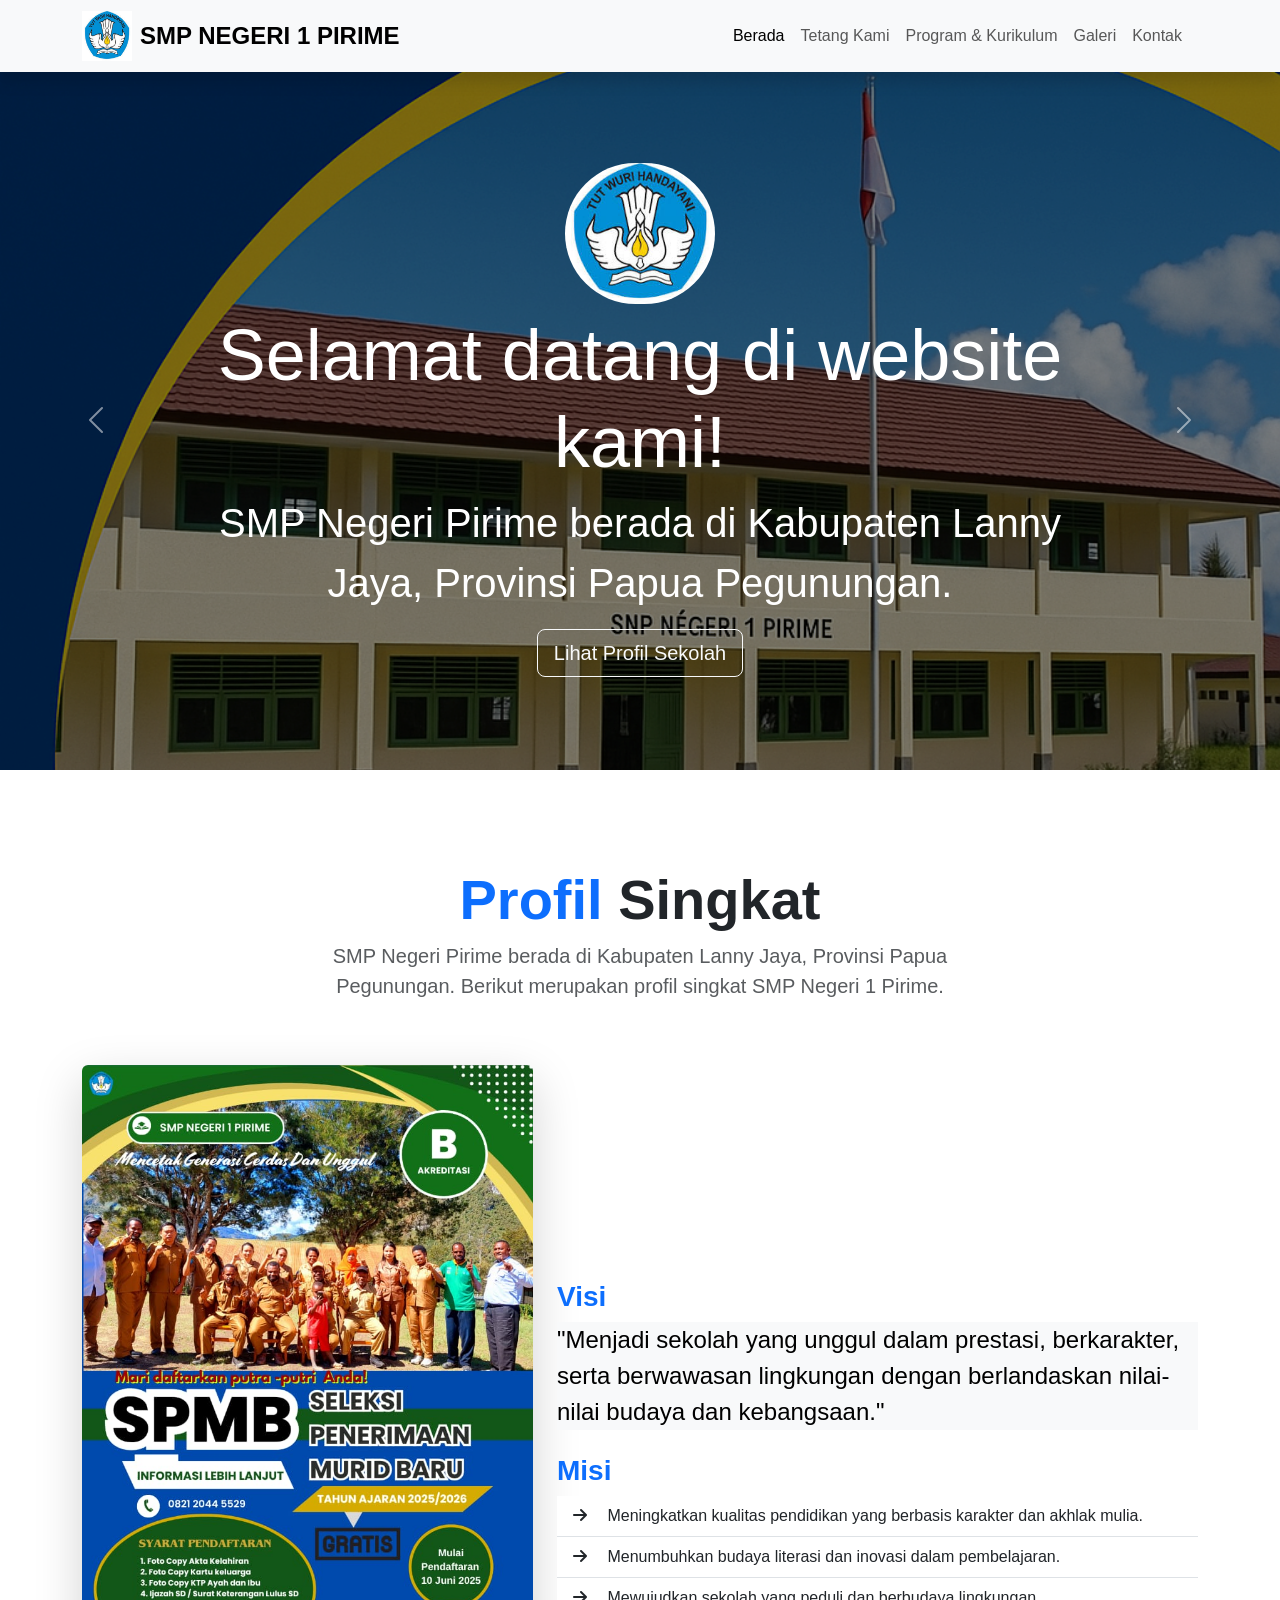
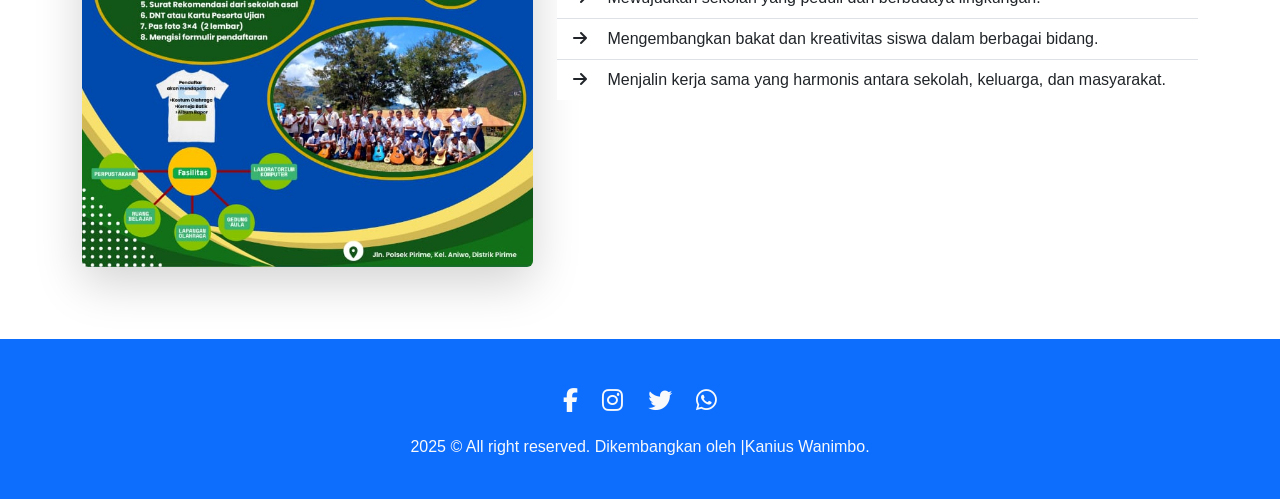
==== index.html @ 7bc3d853 "Menambahkan file index.html" ====
<!doctype html>
<html lang="en">

<head>
  <meta charset="utf-8">
  <meta name="viewport" content="width=device-width, initial-scale=1">
  <title>SMP NEGERI 1 PIRIME</title>

  <!-- Bootstrap -->
  <link href="https://cdn.jsdelivr.net/npm/bootstrap@5.3.3/dist/css/bootstrap.min.css" rel="stylesheet"
    crossorigin="anonymous">

  <!-- Bootstrap Icons -->
  <link href="https://cdn.jsdelivr.net/npm/bootstrap-icons@1.10.5/font/bootstrap-icons.css" rel="stylesheet">

  <!-- Font Awesome -->
  <link href="https://cdnjs.cloudflare.com/ajax/libs/font-awesome/6.5.0/css/all.min.css" rel="stylesheet">

  <!-- Custom CSS -->
  <link rel="stylesheet" href="css/style.css">

  <style>
    body {
      padding: 0;
      margin: 0;
      background-color: white;
    }

    .card {
      transition: transform 0.3s ease, box-shadow 0.3s ease;
    }

    .card:hover {
      transform: scale(1.05);
      box-shadow: 0 10px 20px rgba(0, 0, 0, 0.2);
    }

    .sosmed {
      text-align: center;
      margin-top: 20px;
    }

    .sosmed a {
      margin: 0 10px;
      font-size: 24px;
      color: rgb(170, 166, 166);
      transition: transform 0.3s ease, color 0.3s ease;
      animation: floating 3s ease-in-out infinite;
    }

    @keyframes floating {
      0% {
        transform: translateY(0px);
      }

      50% {
        transform: translateY(-8px);
      }

      100% {
        transform: translateY(0px);
      }
    }

    .carousel-caption h3,
    .carousel-caption p,
    .carousel-caption button {
      animation: fadeInUp 1s ease-in-out;
    }

    @keyframes fadeInUp {
      0% {
        opacity: 0;
        transform: translateY(20px);
      }

      100% {
        opacity: 1;
        transform: translateY(0);
      }
    }

    .img-fluid {
      animation: zoomIn 1.5s ease;
    }

    @keyframes zoomIn {
      from {
        transform: scale(0.9);
        opacity: 0;
      }

      to {
        transform: scale(1);
        opacity: 1;
      }
    }

    .sosmed {
      text-align: center;
      margin-top: 20px;
    }

    .sosmed a {
      margin: 0 10px;
      font-size: 24px;
      color: rgb(170, 166, 166);
      transition: transform 0.3s ease, color 0.3s ease;
      animation: floating 3s ease-in-out infinite;
    }

    .sosmed :hover {
      transform: scale(1.2);
      color: #07197e;
    }
  </style>
</head>

<body>
  <!-- Navbar -->
  <nav class="navbar navbar-expand-lg bg-light shadow fixed-top">
    <div class="container">
      <img src="images/logo/logo.jpg" alt="Logo" width="50" height="50" class="d-inline-block align-text-top">
      <a class="navbar-brand fw-bold fs-4 p-2" href="#">SMP NEGERI 1 PIRIME</a>
      <button class="navbar-toggler" type="button" data-bs-toggle="collapse" data-bs-target="#navbarNav"
        aria-controls="navbarNav" aria-expanded="false" aria-label="Toggle navigation">
        <span class="navbar-toggler-icon"></span>
      </button>

      <div class="collapse navbar-collapse" id="navbarNav">
        <ul class="navbar-nav ms-auto p-2">
          <li class="nav-item"><a class="nav-link active" href="index.html">Berada</a></li>
          <li class="nav-item"><a class="nav-link" href="tetang-kami.html">Tetang Kami</a></li>
          <li class="nav-item"><a class="nav-link" href="program.html">Program & Kurikulum</a></li>
          <li class="nav-item"><a class="nav-link" href="galeri.html">Galeri</a></li>
          <li class="nav-item"><a class="nav-link" href="kontak.html">Kontak</a></li>
        </ul>
      </div>
    </div>
  </nav>

  <!-- Carousel -->
  <div id="carouselExampleControlsNoTouching" class="carousel slide" data-bs-touch="false">
    <div class="carousel-inner">
      <div class="carousel-item active position-relative">
        <img src="images/bg/smp.png" class="d-block w-100" alt="Belajar" style="filter: brightness(50%);">
        <div class="carousel-caption d-flex flex-column align-items-center justify-content-center">
          <img src="images/logo/logo.jpg" alt="Logo" class="mb-2"
            style="width: 150px; height: 150px; border-radius: 100px;">
          <h3 class="display-2">Selamat datang di website kami!</h3>
          <p class="fs-1">SMP Negeri Pirime berada di Kabupaten Lanny Jaya, Provinsi Papua Pegunungan.</p>
          <a href="tetang-kami.html" class="btn btn-lg btn-outline-light">Lihat Profil Sekolah</a>
        </div>
      </div>
      <!-- carousel-item end -->
      <div class="carousel-item position-relative">
        <img src="images/bg/bg-1.jpg" class="d-block w-100" alt="Belajar" style="filter: brightness(50%);">
        <div class="carousel-caption d-flex flex-column align-items-center justify-content-center">
          <img src="images/bg/siswa-smp-sd.png" alt="Logo" class="mb-2" style="width: 150px; height: 150px;">
          <h3 class="display-2">Pendaftaran Peserta Didik Baru</h3>
          <p class="fs-1">Kami membuka pendaftaran peserta didik baru secara online. Silahkan klik tombol "Daftar
            Sekarang" untuk melengkapi biodata calon peserta didik baru.</p>
          <a href="ppdb1.html" class="btn btn-lg btn-outline-light">Daftar Sekarang</a>
        </div>
      </div>
      <!-- carousel-item end -->
    </div>
    <button class="carousel-control-prev" type="button" data-bs-target="#carouselExampleControlsNoTouching"
      data-bs-slide="prev"><span class="carousel-control-prev-icon" aria-hidden="true"></span><span
        class="visually-hidden">Previous</span></button>
    <button class="carousel-control-next" type="button" data-bs-target="#carouselExampleControlsNoTouching"
      data-bs-slide="next"><span class="carousel-control-next-icon" aria-hidden="true"></span><span
        class="visually-hidden">Next</span></button>
  </div>

  <!-- Profil -->
  <section id="profil" class="container pt-5">
    <div class="row">
      <div class="col-lg-8 mx-auto text-center my-5">

        <h3 class="display-4 text-center fw-bold text-primary">Profil <span class="text-dark">Singkat</span></h3>
        <p class="text-muted fs-5">SMP Negeri Pirime berada di Kabupaten Lanny Jaya, Provinsi Papua Pegunungan. Berikut
          merupakan profil singkat SMP Negeri 1 Pirime.</p>

      </div>
    </div>
    <div class="row text-center">
      <div class="col-12">

        <div class="row align-items-center">
          <div class="col-12 col-lg-5">
            <img src="images/logo/bg fromulir.jpg" class="img-fluid mb-4 rounded shadow-lg" alt="sekolah">
          </div>
          <div class="col-12 col-lg-7 text-start">
            <h3 class="fw-bold text-primary mt-4">Visi</h3>
            <p class="text-bg-light fs-4">"Menjadi sekolah yang unggul dalam prestasi, berkarakter, serta berwawasan
              lingkungan dengan berlandaskan nilai-nilai budaya dan kebangsaan."</p>
            <h3 class="fw-bold text-primary mt-4">Misi</h3>
            <ul class="list-group list-group-flush">
              <li class="list-group-item"><i class="fas fa-arrow-right me-3"></i> Meningkatkan kualitas pendidikan yang
                berbasis karakter dan akhlak mulia.
              </li>
              <li class="list-group-item"><i class="fas fa-arrow-right me-3"></i> Menumbuhkan budaya literasi dan
                inovasi dalam pembelajaran.</li>
              <li class="list-group-item"><i class="fas fa-arrow-right me-3"></i> Mewujudkan sekolah yang peduli dan
                berbudaya lingkungan.</li>
              <li class="list-group-item"><i class="fas fa-arrow-right me-3"></i> Mengembangkan bakat dan kreativitas
                siswa dalam berbagai bidang.</li>
              <li class="list-group-item"><i class="fas fa-arrow-right me-3"></i> Menjalin kerja sama yang harmonis
                antara sekolah, keluarga, dan masyarakat.
              </li>
            </ul>

          </div>
        </div>
      </div>
    </div>

  </section>

  <!-- Footer -->
  <footer class="bg-primary mt-5 py-4">
    <div class="sosmed">
      <a href="https://facebook.com" target="_blank" class="text-light"><i class="fab fa-facebook-f"></i></a>
      <a href="https://instagram.com" target="_blank" class="text-light"><i class="fab fa-instagram"></i></a>
      <a href="https://twitter.com" target="_blank" class="text-light"><i class="fab fa-twitter"></i></a>
      <a href="https://wa.me/6281234567890" target="_blank" class="text-light"><i class="fab fa-whatsapp"></i></a>
    </div>
    <p class="footer text-center text-light mt-3">2025 &copy; All right reserved. Dikembangkan oleh |Kanius Wanimbo.
    </p>
  </footer>
  <!-- Bootstrap JS -->
  <script src="https://cdn.jsdelivr.net/npm/bootstrap@5.3.3/dist/js/bootstrap.bundle.min.js"
    crossorigin="anonymous"></script>
</body>

</html>
---- css/style.css ----
* {
  margin: 0;
  padding: 0;
  box-sizing: border-box;
  font-family: "Poppins", sans-serif;
}
.carousel-inner img {
  width: 100%; /* Memastikan gambar memenuhi lebar carousel */
  height: 700px; /* Menetapkan tinggi gambar agar seragam */
  object-fit: cover; /* Memastikan gambar tetap proporsional dan tidak terdistorsi */
}

.carousel {
  margin-top: 70px; /* Menyesuaikan jarak dari navbar */
}

.carousel-caption {
  position: absolute; /* Menetapkan posisi absolut */
  top: 50%; /* Menetapkan posisi atas */
  transform: translateY(-50%); /* Menetapkan posisi vertikal */
}

/* Memberikan jarak atas dan bawah antar elemen */
label,
h3 {
  display: block;
  margin-bottom: 8px;
}

/* Menyesuaikan tampilan input dan select */
input,
select {
  width: 100%;
  padding: 10px;
  border: 1px solid #ddd;
  border-radius: 5px;
  margin-bottom: 15px; /* Jarak bawah antar input */
}

/* Menambah jarak atas pada form */
.form-row {
  display: flex;
  gap: 30px;
  margin-top: 20px;
}

/* Mengatur jarak pada tombol */
.form-footer {
  text-align: center;
  margin-top: 30px;
}

/* Responsif untuk layar kecil */
@media (max-width: 768px) {
  .form-row {
    flex-direction: column;
  }
}

/* sosmet */
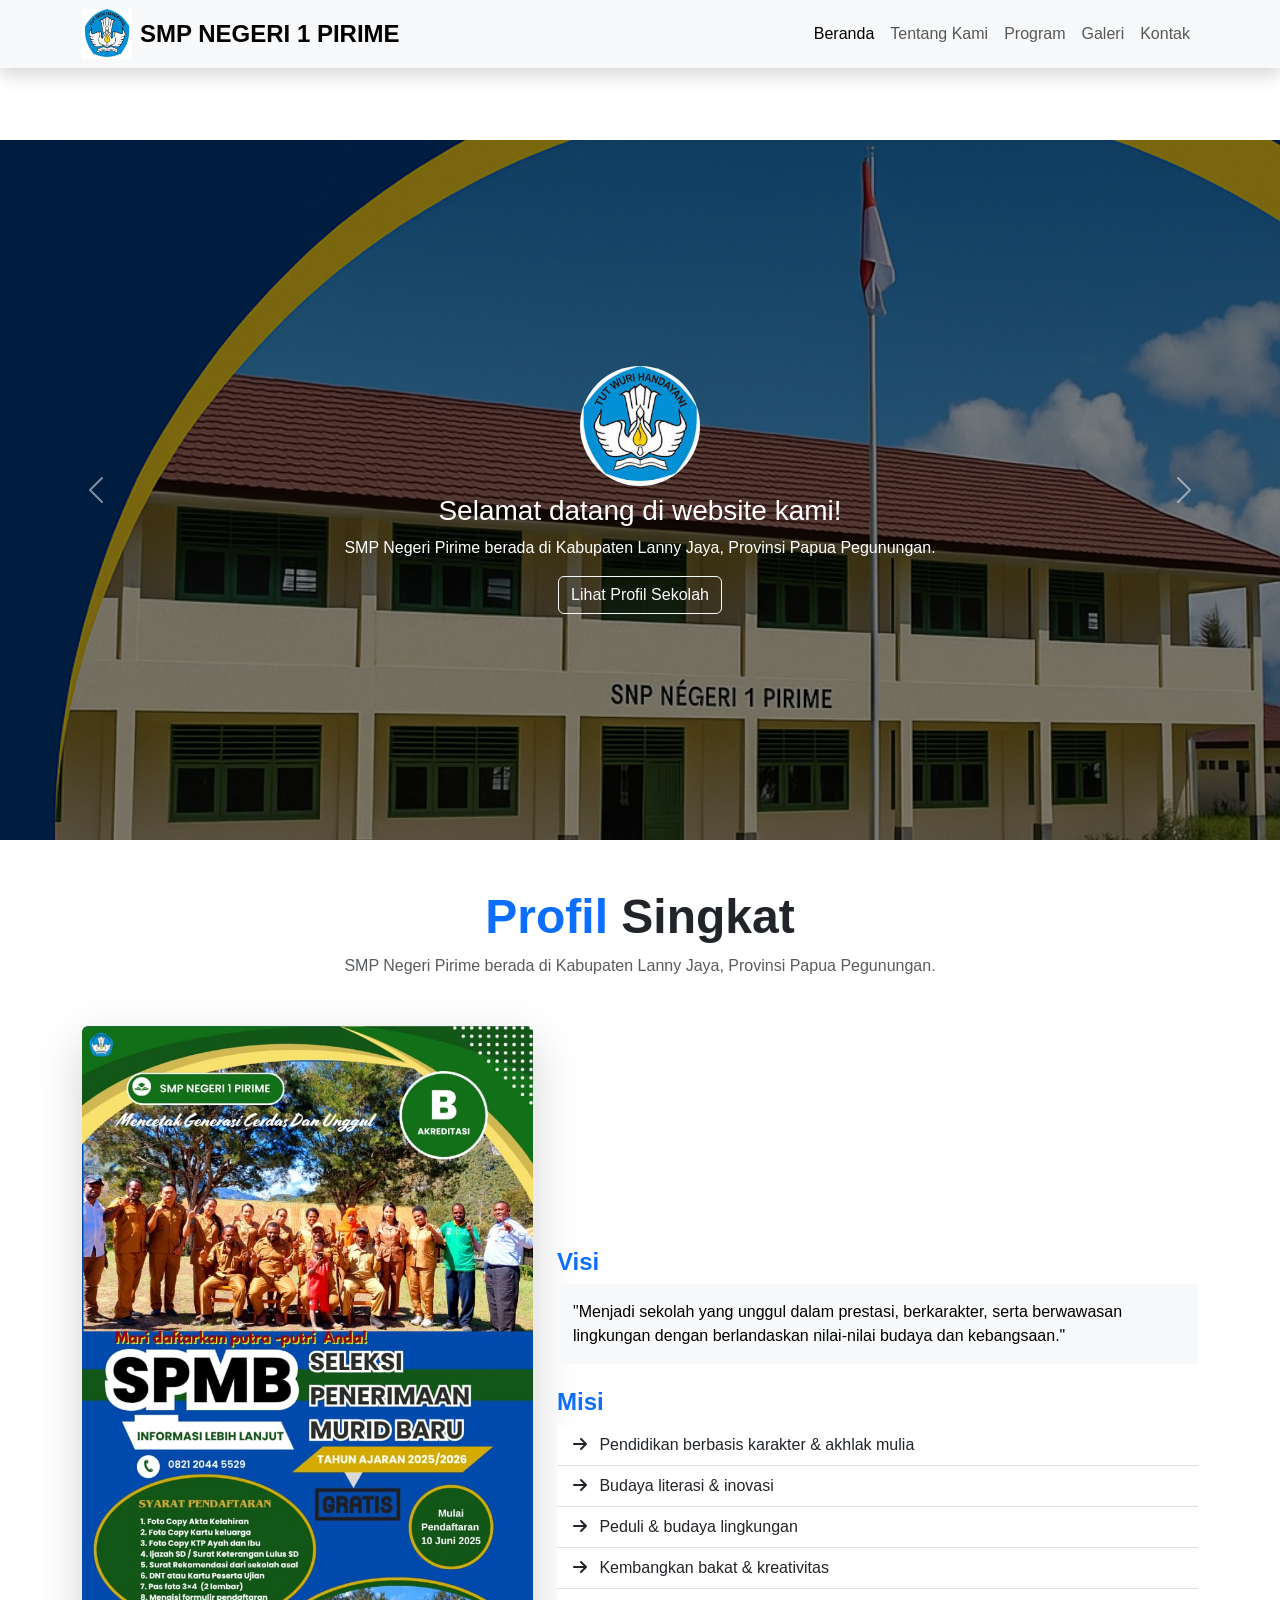
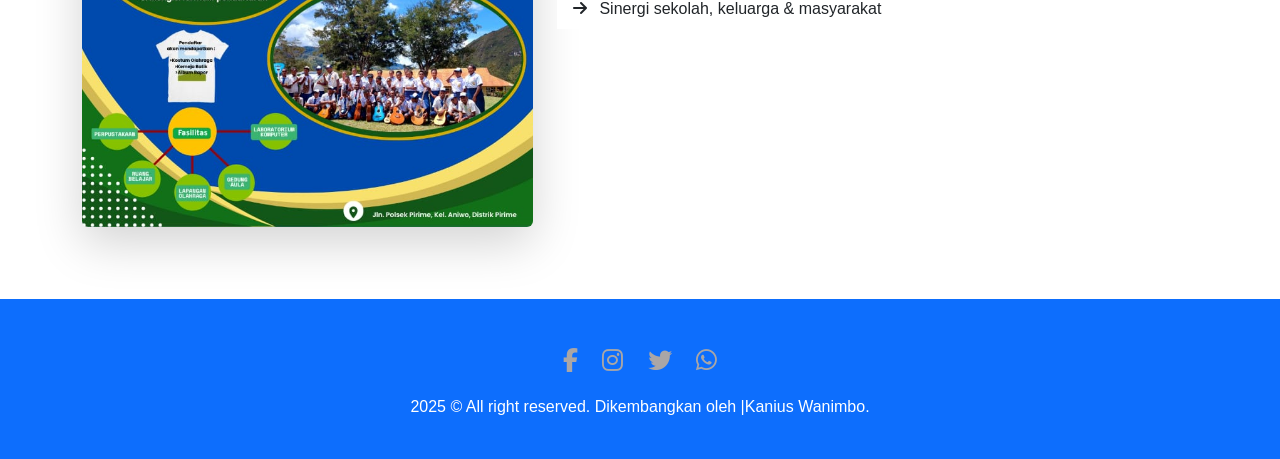
==== commit c04211b2: "Menambahkan file index.html" ====
--- a/index.html
+++ b/index.html
@@ -21,8 +21,7 @@
 
   <style>
     body {
-      padding: 0;
-      margin: 0;
+      padding-top: 70px;
       background-color: white;
     }
 
@@ -96,42 +95,48 @@
       }
     }
 
-    .sosmed {
-      text-align: center;
-      margin-top: 20px;
-    }
-
-    .sosmed a {
-      margin: 0 10px;
-      font-size: 24px;
-      color: rgb(170, 166, 166);
-      transition: transform 0.3s ease, color 0.3s ease;
-      animation: floating 3s ease-in-out infinite;
-    }
-
     .sosmed :hover {
       transform: scale(1.2);
       color: #07197e;
     }
+
+    .navbar-nav .nav-link {
+      padding: 0.5rem 1rem;
+    }
+
+    @media (max-width: 768px) {
+      .carousel-caption h3 {
+        font-size: 1.5rem;
+      }
+
+      .carousel-caption p {
+        font-size: 1rem;
+      }
+
+      .carousel-caption img {
+        width: 100px;
+        height: 100px;
+      }
+    }
   </style>
 </head>
 
 <body>
   <!-- Navbar -->
-  <nav class="navbar navbar-expand-lg bg-light shadow fixed-top">
+  <nav class="navbar navbar-expand-lg bg-light shadow  fixed-top">
     <div class="container">
       <img src="images/logo/logo.jpg" alt="Logo" width="50" height="50" class="d-inline-block align-text-top">
       <a class="navbar-brand fw-bold fs-4 p-2" href="#">SMP NEGERI 1 PIRIME</a>
-      <button class="navbar-toggler" type="button" data-bs-toggle="collapse" data-bs-target="#navbarNav"
-        aria-controls="navbarNav" aria-expanded="false" aria-label="Toggle navigation">
+
+
+      <button class="navbar-toggler" type="button" data-bs-toggle="collapse" data-bs-target="#navbarNav">
         <span class="navbar-toggler-icon"></span>
       </button>
-
       <div class="collapse navbar-collapse" id="navbarNav">
-        <ul class="navbar-nav ms-auto p-2">
-          <li class="nav-item"><a class="nav-link active" href="index.html">Berada</a></li>
-          <li class="nav-item"><a class="nav-link" href="tetang-kami.html">Tetang Kami</a></li>
-          <li class="nav-item"><a class="nav-link" href="program.html">Program & Kurikulum</a></li>
+        <ul class="navbar-nav ms-auto">
+          <li class="nav-item"><a class="nav-link active" href="index.html">Beranda</a></li>
+          <li class="nav-item"><a class="nav-link" href="tetang-kami.html">Tentang Kami</a></li>
+          <li class="nav-item"><a class="nav-link" href="program.html">Program</a></li>
           <li class="nav-item"><a class="nav-link" href="galeri.html">Galeri</a></li>
           <li class="nav-item"><a class="nav-link" href="kontak.html">Kontak</a></li>
         </ul>
@@ -140,96 +145,74 @@
   </nav>
 
   <!-- Carousel -->
-  <div id="carouselExampleControlsNoTouching" class="carousel slide" data-bs-touch="false">
+  <div id="carouselExample" class="carousel slide" data-bs-ride="carousel">
     <div class="carousel-inner">
-      <div class="carousel-item active position-relative">
-        <img src="images/bg/smp.png" class="d-block w-100" alt="Belajar" style="filter: brightness(50%);">
+      <div class="carousel-item active">
+        <img src="images/bg/smp.png" class="d-block w-100" alt="SMP" style="filter: brightness(50%);">
         <div class="carousel-caption d-flex flex-column align-items-center justify-content-center">
-          <img src="images/logo/logo.jpg" alt="Logo" class="mb-2"
-            style="width: 150px; height: 150px; border-radius: 100px;">
-          <h3 class="display-2">Selamat datang di website kami!</h3>
-          <p class="fs-1">SMP Negeri Pirime berada di Kabupaten Lanny Jaya, Provinsi Papua Pegunungan.</p>
-          <a href="tetang-kami.html" class="btn btn-lg btn-outline-light">Lihat Profil Sekolah</a>
+          <img src="images/logo/logo.jpg" class="mb-2 rounded-circle" style="width: 120px; height: 120px;">
+          <h3 class="text-white">Selamat datang di website kami!</h3>
+          <p class="text-white">SMP Negeri Pirime berada di Kabupaten Lanny Jaya, Provinsi Papua Pegunungan.</p>
+          <a href="tetang-kami.html" class="btn btn-outline-light">Lihat Profil Sekolah</a>
         </div>
       </div>
-      <!-- carousel-item end -->
-      <div class="carousel-item position-relative">
+      <div class="carousel-item">
         <img src="images/bg/bg-1.jpg" class="d-block w-100" alt="Belajar" style="filter: brightness(50%);">
         <div class="carousel-caption d-flex flex-column align-items-center justify-content-center">
-          <img src="images/bg/siswa-smp-sd.png" alt="Logo" class="mb-2" style="width: 150px; height: 150px;">
-          <h3 class="display-2">Pendaftaran Peserta Didik Baru</h3>
-          <p class="fs-1">Kami membuka pendaftaran peserta didik baru secara online. Silahkan klik tombol "Daftar
-            Sekarang" untuk melengkapi biodata calon peserta didik baru.</p>
-          <a href="ppdb1.html" class="btn btn-lg btn-outline-light">Daftar Sekarang</a>
+          <img src="images/bg/siswa-smp-sd.png" class="mb-2" style="width: 120px; height: 120px;">
+          <h3 class="text-white">Pendaftaran Peserta Didik Baru</h3>
+          <p class="text-white">Klik tombol "Daftar Sekarang" untuk melengkapi biodata calon peserta didik baru.</p>
+          <a href="ppdb1.html" class="btn btn-outline-light">Daftar Sekarang</a>
         </div>
       </div>
-      <!-- carousel-item end -->
-    </div>
-    <button class="carousel-control-prev" type="button" data-bs-target="#carouselExampleControlsNoTouching"
-      data-bs-slide="prev"><span class="carousel-control-prev-icon" aria-hidden="true"></span><span
-        class="visually-hidden">Previous</span></button>
-    <button class="carousel-control-next" type="button" data-bs-target="#carouselExampleControlsNoTouching"
-      data-bs-slide="next"><span class="carousel-control-next-icon" aria-hidden="true"></span><span
-        class="visually-hidden">Next</span></button>
+    </div>
+    <button class="carousel-control-prev" type="button" data-bs-target="#carouselExample" data-bs-slide="prev">
+      <span class="carousel-control-prev-icon"></span>
+    </button>
+    <button class="carousel-control-next" type="button" data-bs-target="#carouselExample" data-bs-slide="next">
+      <span class="carousel-control-next-icon"></span>
+    </button>
   </div>
 
-  <!-- Profil -->
-  <section id="profil" class="container pt-5">
-    <div class="row">
-      <div class="col-lg-8 mx-auto text-center my-5">
-
-        <h3 class="display-4 text-center fw-bold text-primary">Profil <span class="text-dark">Singkat</span></h3>
-        <p class="text-muted fs-5">SMP Negeri Pirime berada di Kabupaten Lanny Jaya, Provinsi Papua Pegunungan. Berikut
-          merupakan profil singkat SMP Negeri 1 Pirime.</p>
-
-      </div>
-    </div>
-    <div class="row text-center">
-      <div class="col-12">
-
-        <div class="row align-items-center">
-          <div class="col-12 col-lg-5">
-            <img src="images/logo/bg fromulir.jpg" class="img-fluid mb-4 rounded shadow-lg" alt="sekolah">
-          </div>
-          <div class="col-12 col-lg-7 text-start">
-            <h3 class="fw-bold text-primary mt-4">Visi</h3>
-            <p class="text-bg-light fs-4">"Menjadi sekolah yang unggul dalam prestasi, berkarakter, serta berwawasan
-              lingkungan dengan berlandaskan nilai-nilai budaya dan kebangsaan."</p>
-            <h3 class="fw-bold text-primary mt-4">Misi</h3>
-            <ul class="list-group list-group-flush">
-              <li class="list-group-item"><i class="fas fa-arrow-right me-3"></i> Meningkatkan kualitas pendidikan yang
-                berbasis karakter dan akhlak mulia.
-              </li>
-              <li class="list-group-item"><i class="fas fa-arrow-right me-3"></i> Menumbuhkan budaya literasi dan
-                inovasi dalam pembelajaran.</li>
-              <li class="list-group-item"><i class="fas fa-arrow-right me-3"></i> Mewujudkan sekolah yang peduli dan
-                berbudaya lingkungan.</li>
-              <li class="list-group-item"><i class="fas fa-arrow-right me-3"></i> Mengembangkan bakat dan kreativitas
-                siswa dalam berbagai bidang.</li>
-              <li class="list-group-item"><i class="fas fa-arrow-right me-3"></i> Menjalin kerja sama yang harmonis
-                antara sekolah, keluarga, dan masyarakat.
-              </li>
-            </ul>
-
-          </div>
-        </div>
-      </div>
-    </div>
-
+  <!-- Profil Section -->
+  <section id="profil" class="container py-5">
+    <div class="text-center mb-5">
+      <h3 class="display-5 fw-bold text-primary">Profil <span class="text-dark">Singkat</span></h3>
+      <p class="text-muted">SMP Negeri Pirime berada di Kabupaten Lanny Jaya, Provinsi Papua Pegunungan.</p>
+    </div>
+    <div class="row align-items-center">
+      <div class="col-lg-5 mb-4">
+        <img src="images/logo/bg fromulir.jpg" class="img-fluid rounded shadow-lg" alt="sekolah">
+      </div>
+      <div class="col-lg-7">
+        <h4 class="fw-bold text-primary">Visi</h4>
+        <p class="text-bg-light p-3">"Menjadi sekolah yang unggul dalam prestasi, berkarakter, serta berwawasan
+          lingkungan dengan berlandaskan nilai-nilai budaya dan kebangsaan."</p>
+        <h4 class="fw-bold text-primary mt-4">Misi</h4>
+        <ul class="list-group list-group-flush">
+          <li class="list-group-item"><i class="fas fa-arrow-right me-2"></i> Pendidikan berbasis karakter & akhlak
+            mulia</li>
+          <li class="list-group-item"><i class="fas fa-arrow-right me-2"></i> Budaya literasi & inovasi</li>
+          <li class="list-group-item"><i class="fas fa-arrow-right me-2"></i> Peduli & budaya lingkungan</li>
+          <li class="list-group-item"><i class="fas fa-arrow-right me-2"></i> Kembangkan bakat & kreativitas</li>
+          <li class="list-group-item"><i class="fas fa-arrow-right me-2"></i> Sinergi sekolah, keluarga & masyarakat
+          </li>
+        </ul>
+      </div>
+    </div>
   </section>
 
   <!-- Footer -->
-  <footer class="bg-primary mt-5 py-4">
+  <footer class="bg-primary text-white text-center py-4">
     <div class="sosmed">
-      <a href="https://facebook.com" target="_blank" class="text-light"><i class="fab fa-facebook-f"></i></a>
-      <a href="https://instagram.com" target="_blank" class="text-light"><i class="fab fa-instagram"></i></a>
-      <a href="https://twitter.com" target="_blank" class="text-light"><i class="fab fa-twitter"></i></a>
-      <a href="https://wa.me/6281234567890" target="_blank" class="text-light"><i class="fab fa-whatsapp"></i></a>
-    </div>
-    <p class="footer text-center text-light mt-3">2025 &copy; All right reserved. Dikembangkan oleh |Kanius Wanimbo.
-    </p>
+      <a href="https://facebook.com" target="_blank"><i class="fab fa-facebook-f"></i></a>
+      <a href="https://instagram.com" target="_blank"><i class="fab fa-instagram"></i></a>
+      <a href="https://twitter.com" target="_blank"><i class="fab fa-twitter"></i></a>
+      <a href="https://wa.me/6281234567890" target="_blank"><i class="fab fa-whatsapp"></i></a>
+    </div>
+    <p class="mt-3">2025 &copy; All right reserved. Dikembangkan oleh |Kanius Wanimbo.</p>
   </footer>
-  <!-- Bootstrap JS -->
+
   <script src="https://cdn.jsdelivr.net/npm/bootstrap@5.3.3/dist/js/bootstrap.bundle.min.js"
     crossorigin="anonymous"></script>
 </body>
